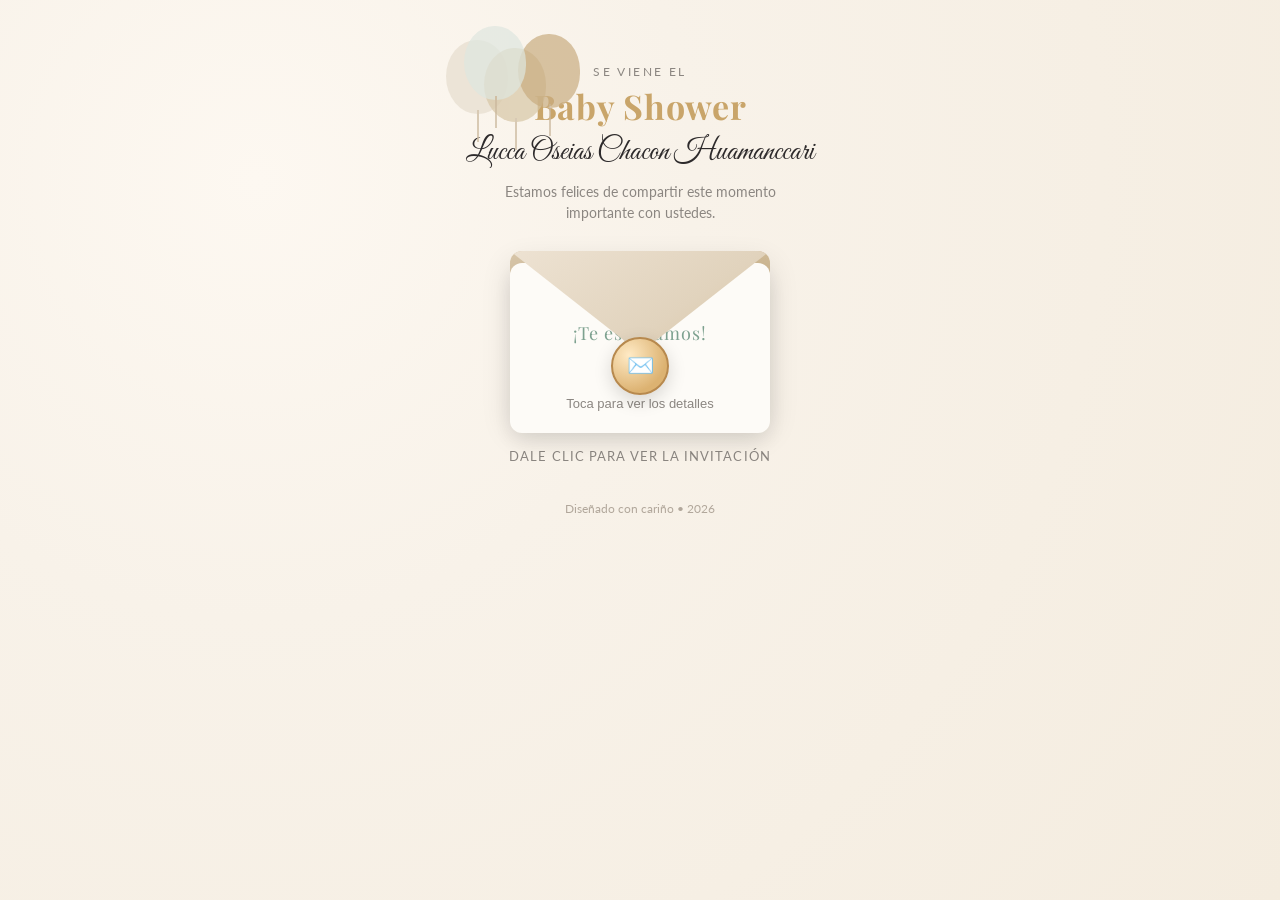
==== index.html @ 2bc973dc "Primer commit" ====
<!DOCTYPE html>
<html lang="es">
<head>
  <meta charset="UTF-8" />
  <meta name="viewport" content="width=device-width, initial-scale=1.0" />
  <title>Baby Shower - Entrada</title>
  <link rel="preconnect" href="https://fonts.googleapis.com">
  <link rel="preconnect" href="https://fonts.gstatic.com" crossorigin>
  <link href="https://fonts.googleapis.com/css2?family=Playfair+Display:wght@400;600;700&family=Great+Vibes&family=Lato:wght@300;400;700&display=swap" rel="stylesheet">
  <link rel="stylesheet" href="styles.css" />
</head>
<body>
  <div class="page">
    <div class="balloons">
      <span class="balloon b1"></span>
      <span class="balloon b2"></span>
      <span class="balloon b3"></span>
      <span class="balloon b4"></span>
    </div>

    <header class="hero">
      <p class="overline">Se viene el</p>
      <h1>Baby Shower</h1>
      <p class="name">Lucca Oseias Chacon Huamanccari</p>
      <p class="message">
        Estamos felices de compartir este momento importante con ustedes.
      </p>
    </header>

    <main class="invite">
      <button class="envelope" id="envelopeBtn" aria-label="Abrir invitación">
        <div class="envelope__back"></div>
        <div class="envelope__paper">
          <p class="paper__title">¡Te esperamos!</p>
          <p class="paper__subtitle">Toca para ver los detalles</p>
        </div>
        <div class="envelope__front"></div>
        <div class="envelope__seal">✉️</div>
      </button>
      <p class="cta">Dale clic para ver la invitación</p>
    </main>

    <footer class="footer">
      <p class="footnote">Diseñado con cariño • 2026</p>
    </footer>
  </div>

  <script src="script.js"></script>
</body>
</html>
---- styles.css ----
:root {
  --bg: #f8f2e9;
  --accent: #c9a56a;
  --accent-2: #7da18f;
  --text: #2d2a2b;
  --muted: #8b8681;
}

*,
*::before,
*::after {
  box-sizing: border-box;
}

body {
  margin: 0;
  min-height: 100vh;
  background: radial-gradient(circle at 20% 20%, #fdf8f1 0, #f8f2e9 35%, #f4ecdf 100%);
  font-family: 'Lato', system-ui, -apple-system, sans-serif;
  color: var(--text);
  display: grid;
  place-items: center;
}

.page {
  width: min(420px, 94vw);
  min-height: 100vh;
  padding: 40px 22px 32px;
  position: relative;
  overflow: hidden;
}

.balloons {
  position: absolute;
  top: 40px;
  left: 16px;
  pointer-events: none;
}

.balloon {
  position: absolute;
  width: 62px;
  height: 74px;
  border-radius: 50% 50% 48% 52%;
  background: #e8dfd4;
  opacity: 0.7;
  animation: float 6s ease-in-out infinite;
}

.balloon::after {
  content: '';
  position: absolute;
  bottom: -28px;
  left: 50%;
  width: 2px;
  height: 32px;
  background: #cbb89d;
}

.b1 { background: #e7decf; animation-delay: 0s; }
.b2 { background: #d7c7a6; left: 38px; top: 8px; animation-delay: 1s; }
.b3 { background: #c9ad81; left: 72px; top: -6px; animation-delay: 2s; }
.b4 { background: #dfe7e0; left: 18px; top: -14px; animation-delay: 2.8s; }

@keyframes float {
  0% { transform: translateY(0); }
  50% { transform: translateY(-10px); }
  100% { transform: translateY(0); }
}

.hero {
  text-align: center;
  margin-top: 24px;
  margin-bottom: 28px;
}

.overline {
  text-transform: uppercase;
  letter-spacing: 0.2em;
  font-size: 12px;
  color: var(--muted);
  margin: 0 0 4px;
}

.hero h1 {
  margin: 0;
  font-family: 'Playfair Display', serif;
  font-weight: 700;
  font-size: 34px;
  color: var(--accent);
  letter-spacing: 0.02em;
}

.name {
  margin: 4px 0 10px;
  font-family: 'Great Vibes', cursive;
  font-size: 30px;
  color: var(--text);
}

.message {
  margin: 0 auto;
  max-width: 290px;
  font-size: 14px;
  line-height: 1.5;
  color: var(--muted);
}

.invite {
  display: grid;
  place-items: center;
  gap: 14px;
  margin-top: 12px;
}

.envelope {
  position: relative;
  width: 260px;
  height: 170px;
  background: transparent;
  border: none;
  padding: 0;
  cursor: pointer;
  outline: none;
  transform: translateZ(0);
}

.envelope__back,
.envelope__front,
.envelope__paper {
  position: absolute;
  inset: 0;
  border-radius: 12px;
  overflow: hidden;
  transition: transform 0.8s ease, opacity 0.8s ease;
}

.envelope__back {
  background: linear-gradient(135deg, #d6c4a7 0%, #c8b087 100%);
  box-shadow: 0 12px 30px rgba(0, 0, 0, 0.12);
}

.envelope__front {
  background: linear-gradient(145deg, #ede2d2 0%, #e1d3bd 50%, #d3b98f 100%);
  clip-path: polygon(0 0, 100% 0, 50% 60%);
  transform-origin: 50% 20%;
  z-index: 3;
}

.envelope__seal {
  position: absolute;
  bottom: 26px;
  left: 50%;
  transform: translateX(-50%);
  width: 58px;
  height: 58px;
  background: radial-gradient(circle at 30% 30%, #ffeac5, #dcb271 70%);
  border-radius: 50%;
  border: 2px solid #b7894e;
  box-shadow: 0 6px 18px rgba(0, 0, 0, 0.15);
  display: grid;
  place-items: center;
  font-size: 22px;
  z-index: 4;
  transition: transform 0.6s ease;
}

.envelope__paper {
  background: #fdfbf7;
  box-shadow: 0 10px 22px rgba(0, 0, 0, 0.08);
  transform: translateY(12px);
  z-index: 1;
  display: grid;
  place-items: center;
}

.paper__title {
  margin: 36px 0 6px;
  font-family: 'Playfair Display', serif;
  color: var(--accent-2);
  font-size: 18px;
  letter-spacing: 0.06em;
}

.paper__subtitle {
  margin: 0;
  font-size: 13px;
  color: var(--muted);
}

.cta {
  font-size: 13px;
  letter-spacing: 0.08em;
  text-transform: uppercase;
  color: var(--muted);
}

.footer {
  text-align: center;
  margin-top: 24px;
}

.footnote {
  font-size: 12px;
  color: #b1a79b;
  margin: 0;
}

.envelope:hover .envelope__seal {
  transform: translateX(-50%) scale(1.04);
}

.envelope:active .envelope__seal {
  transform: translateX(-50%) scale(0.98);
}

.envelope.open .envelope__front {
  transform: rotateX(160deg);
  opacity: 0.1;
}

.envelope.open .envelope__paper {
  transform: translateY(-130px);
  box-shadow: 0 18px 36px rgba(0, 0, 0, 0.18);
}

.envelope.open .envelope__seal {
  transform: translateX(-50%) translateY(12px) scale(0.92);
  opacity: 0.85;
}

@media (max-width: 420px) {
  .page { padding-top: 32px; }
  .envelope { width: 240px; height: 158px; }
}
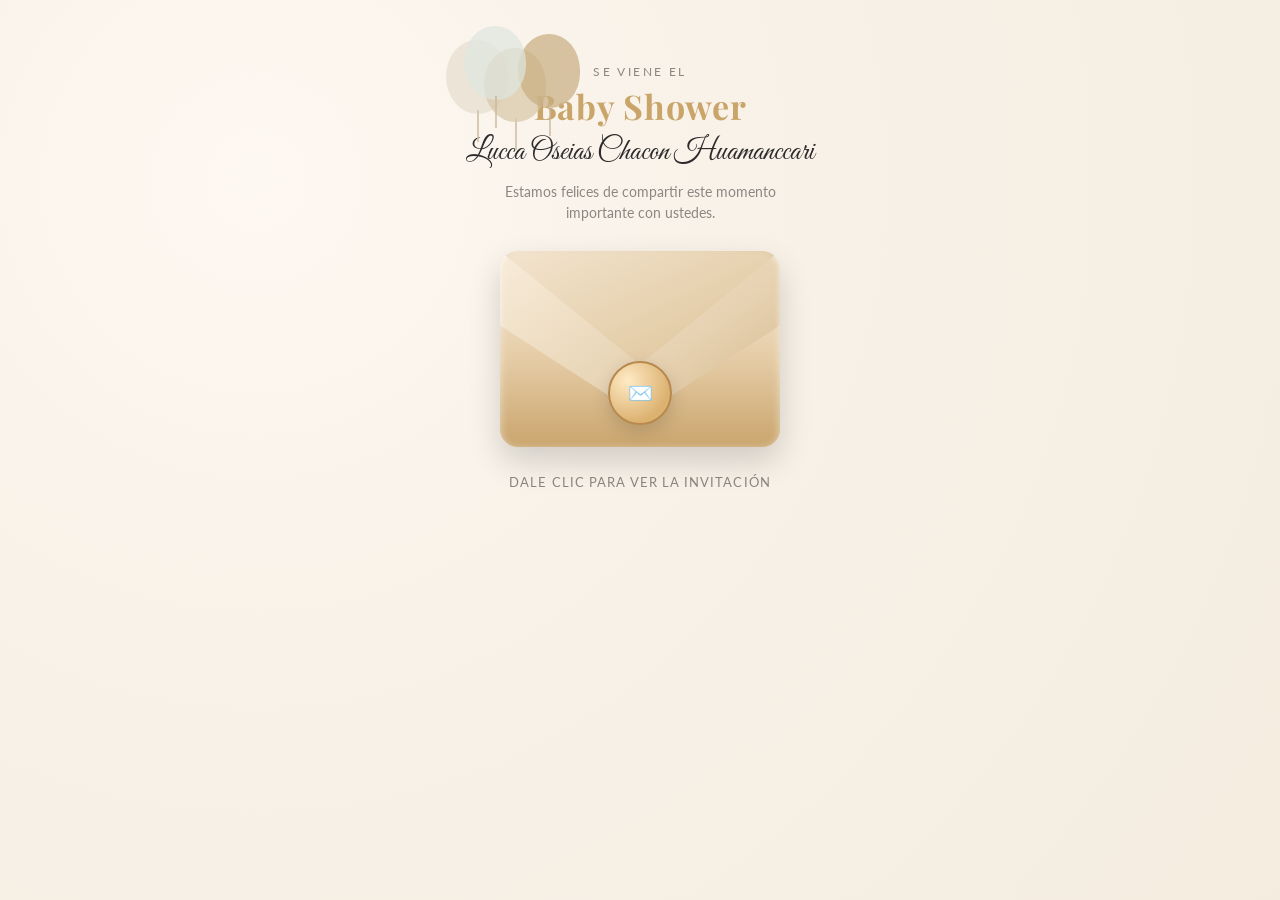
==== commit 116db7ae: "cambios8" ====
--- a/index.html
+++ b/index.html
@@ -32,17 +32,14 @@
         <div class="envelope__back"></div>
         <div class="envelope__paper">
           <p class="paper__title">¡Te esperamos!</p>
-          <p class="paper__subtitle">Toca para ver los detalles</p>
         </div>
+        <div class="envelope__bottom"></div>
         <div class="envelope__front"></div>
         <div class="envelope__seal">✉️</div>
       </button>
       <p class="cta">Dale clic para ver la invitación</p>
     </main>
 
-    <footer class="footer">
-      <p class="footnote">Diseñado con cariño • 2026</p>
-    </footer>
   </div>
 
   <script src="script.js"></script>
--- a/styles.css
+++ b/styles.css
@@ -115,79 +115,95 @@
 
 .envelope {
   position: relative;
-  width: 260px;
-  height: 170px;
+  width: 280px;
+  height: 196px;
   background: transparent;
   border: none;
   padding: 0;
   cursor: pointer;
   outline: none;
   transform: translateZ(0);
+  transition: transform 0.35s ease, box-shadow 0.35s ease;
+  border-radius: 18px;
 }
 
 .envelope__back,
 .envelope__front,
+.envelope__bottom,
 .envelope__paper {
   position: absolute;
   inset: 0;
-  border-radius: 12px;
+  border-radius: 18px;
   overflow: hidden;
   transition: transform 0.8s ease, opacity 0.8s ease;
 }
 
 .envelope__back {
-  background: linear-gradient(135deg, #d6c4a7 0%, #c8b087 100%);
-  box-shadow: 0 12px 30px rgba(0, 0, 0, 0.12);
+  background: linear-gradient(145deg, #f8ecda 0%, #e7d3b3 55%, #d2b283 100%);
+  box-shadow:
+    inset 0 1px 6px rgba(255, 255, 255, 0.65),
+    0 14px 32px rgba(0, 0, 0, 0.16);
+  z-index: 1;
 }
 
 .envelope__front {
-  background: linear-gradient(145deg, #ede2d2 0%, #e1d3bd 50%, #d3b98f 100%);
-  clip-path: polygon(0 0, 100% 0, 50% 60%);
+  background: linear-gradient(155deg, #f3e4cf 0%, #e1c9a1 60%, #c9a368 100%);
+  clip-path: polygon(0 0, 100% 0, 50% 58%);
   transform-origin: 50% 20%;
   z-index: 3;
+  box-shadow: inset 0 -8px 14px rgba(0,0,0,0.08);
 }
 
 .envelope__seal {
   position: absolute;
-  bottom: 26px;
+  bottom: 22px;
   left: 50%;
   transform: translateX(-50%);
-  width: 58px;
-  height: 58px;
+  width: 64px;
+  height: 64px;
   background: radial-gradient(circle at 30% 30%, #ffeac5, #dcb271 70%);
   border-radius: 50%;
   border: 2px solid #b7894e;
   box-shadow: 0 6px 18px rgba(0, 0, 0, 0.15);
   display: grid;
   place-items: center;
-  font-size: 22px;
-  z-index: 4;
-  transition: transform 0.6s ease;
+  font-size: 20px;
+  z-index: 5;
+  transition: transform 0.6s ease, box-shadow 0.3s ease;
 }
 
 .envelope__paper {
-  background: #fdfbf7;
-  box-shadow: 0 10px 22px rgba(0, 0, 0, 0.08);
-  transform: translateY(12px);
-  z-index: 1;
-  display: grid;
-  place-items: center;
+  background: linear-gradient(180deg, #fffdf9 0%, #f9f2e8 100%);
+  border: 1px solid rgba(201,164,107,0.3);
+  box-shadow: 0 10px 22px rgba(0, 0, 0, 0.10);
+  transform: translateY(36px);
+  z-index: 0;
+  display: grid;
+  place-items: center;
+  padding: 16px 16px 12px;
+  opacity: 0;
+  pointer-events: none;
+}
+
+.envelope__bottom {
+  clip-path: polygon(0 38%, 50% 84%, 100% 38%, 100% 100%, 0 100%);
+  background: linear-gradient(180deg, #f7ecdc 0%, #e5cca6 55%, #caa56d 100%);
+  box-shadow: inset 0 2px 8px rgba(255,255,255,0.55);
+  z-index: 2;
 }
 
 .paper__title {
-  margin: 36px 0 6px;
+  margin: 32px 0 0;
   font-family: 'Playfair Display', serif;
-  color: var(--accent-2);
+  color: #7da18f;
   font-size: 18px;
   letter-spacing: 0.06em;
-}
-
-.paper__subtitle {
-  margin: 0;
-  font-size: 13px;
-  color: var(--muted);
-}
-
+  opacity: 0;
+  transform: translateY(8px);
+  transition: opacity 0.35s ease 0.12s, transform 0.35s ease 0.12s;
+}
+
+.paper__subtitle { display: none; }
 .cta {
   font-size: 13px;
   letter-spacing: 0.08em;
@@ -207,7 +223,8 @@
 }
 
 .envelope:hover .envelope__seal {
-  transform: translateX(-50%) scale(1.04);
+  transform: translateX(-50%) scale(1.06);
+  box-shadow: 0 10px 22px rgba(0,0,0,0.18);
 }
 
 .envelope:active .envelope__seal {
@@ -222,6 +239,7 @@
 .envelope.open .envelope__paper {
   transform: translateY(-130px);
   box-shadow: 0 18px 36px rgba(0, 0, 0, 0.18);
+  opacity: 1;
 }
 
 .envelope.open .envelope__seal {
@@ -229,7 +247,21 @@
   opacity: 0.85;
 }
 
+.envelope.open .paper__title {
+  opacity: 1;
+  transform: translateY(0);
+}
+
+.envelope {
+  animation: floatSoft 5s ease-in-out infinite;
+}
+
+@keyframes floatSoft {
+  0%, 100% { transform: translateY(0); }
+  50% { transform: translateY(-6px); }
+}
+
 @media (max-width: 420px) {
   .page { padding-top: 32px; }
-  .envelope { width: 240px; height: 158px; }
-}
+  .envelope { width: 236px; height: 170px; }
+}
